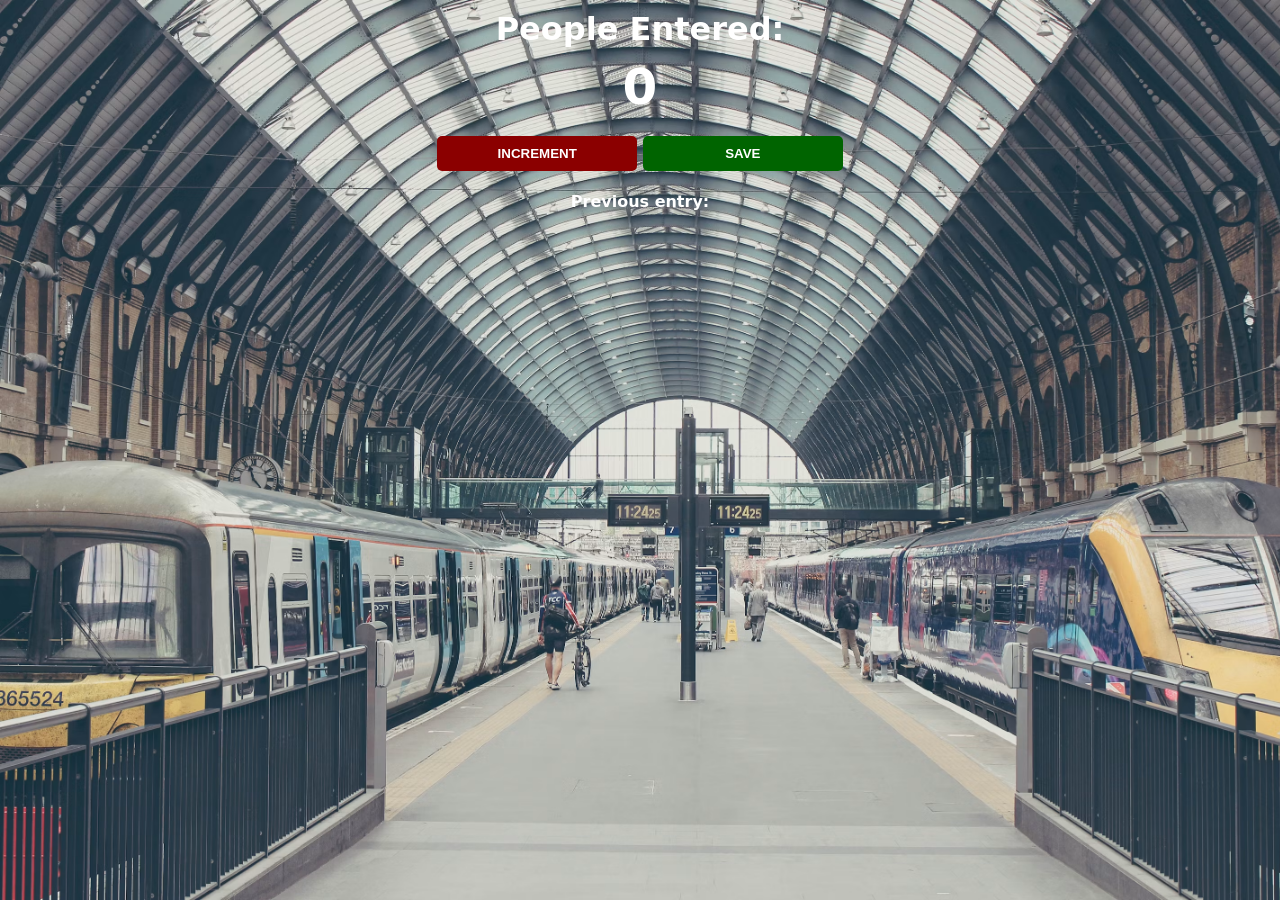
==== people counter/index.html @ 09171483 "commint initial files" ====
<html>
    <head>
        <link rel="stylesheet" href="styles.css">
    </head>
    <body>
        <h1>People Entered:</h1>
        <h2 id="count">0 </h2>
        <button id="increment" onclick="increment()">INCREMENT</button>
        <button id="save" onclick="save()">SAVE</button>
        <p id="save-entry">Previous entry:</p>
        <script src="index.js"> </script>
    </body>
</html>
---- people counter/styles.css ----
body{
    background-image: url(station.avif);
    background-size: cover;
    font-family: system-ui, -apple-system, BlinkMacSystemFont, 'Segoe UI', Roboto, Oxygen, Ubuntu, Cantarell, 'Open Sans', 'Helvetica Neue', sans-serif;
    font-weight: bold;
    text-align: center;
    text-shadow: 1px;
    color: white;
    
}
h1{
    margin-top: 10px;
    margin-bottom: 10px;
}
h2{
    font-size: 50;
    margin-top: 0;
    margin-bottom: 20px;
}
button{
    border: none;
    color: white;
    font-weight: bold;
    width: 200px;
    border-radius: 5px;
    margin-bottom: 5px;
    padding-top: 10px;
    padding-bottom: 10px;
}
#increment{
    background: darkred;
    
    
}
#save{
    background: darkgreen;
}
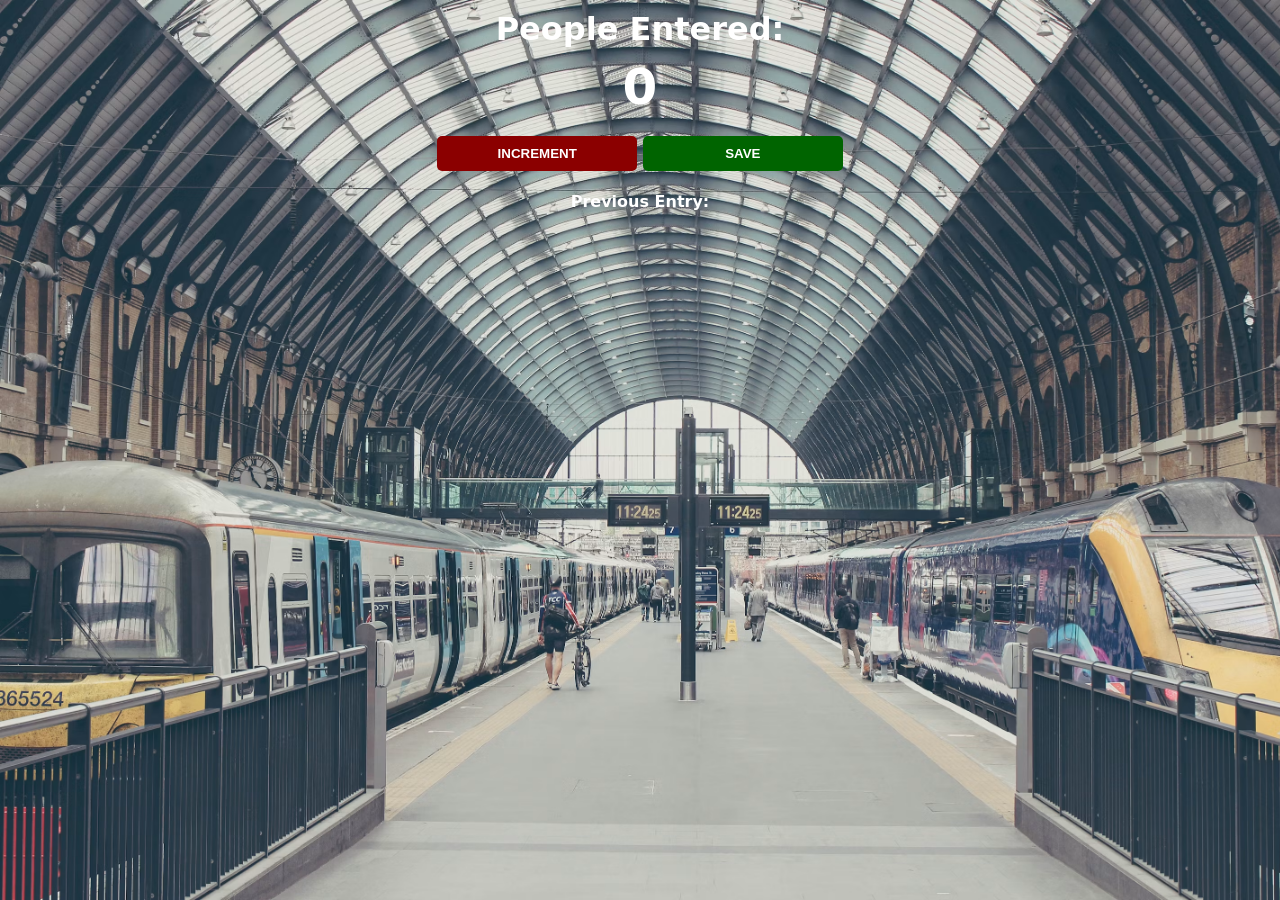
==== commit 010eb717: "SPELLING CHECK" ====
--- a/people counter/index.html
+++ b/people counter/index.html
@@ -7,7 +7,7 @@
         <h2 id="count">0 </h2>
         <button id="increment" onclick="increment()">INCREMENT</button>
         <button id="save" onclick="save()">SAVE</button>
-        <p id="save-entry">Previous entry:</p>
+        <p id="save-entry">Previous Entry:</p>
         <script src="index.js"> </script>
     </body>
 </html>
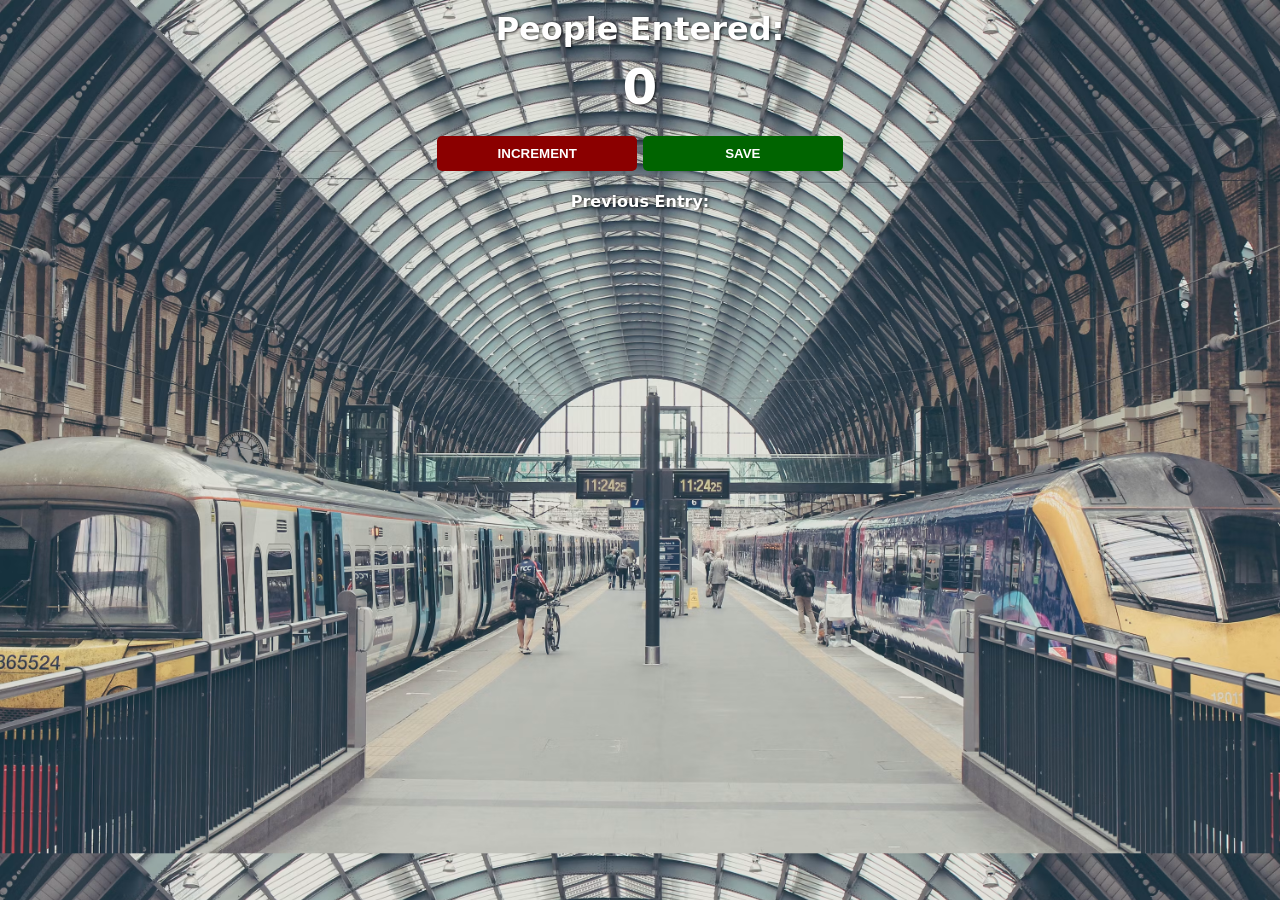
==== commit 83f25c14: "Troubleshooting issue (6a1d6b04ba2fd9b17bda7284)" ====
--- a/people counter/index.html
+++ b/people counter/index.html
@@ -1,4 +1,5 @@
-<html>
+<!DOCTYPE html>
+<html lang="en">
     <head>
         <link rel="stylesheet" href="styles.css">
     </head>
--- a/people counter/styles.css
+++ b/people counter/styles.css
@@ -4,7 +4,7 @@
     font-family: system-ui, -apple-system, BlinkMacSystemFont, 'Segoe UI', Roboto, Oxygen, Ubuntu, Cantarell, 'Open Sans', 'Helvetica Neue', sans-serif;
     font-weight: bold;
     text-align: center;
-    text-shadow: 1px;
+    text-shadow: 1px 1px 3px rgba(0, 0, 0, 0.8);
     color: white;
     
 }
@@ -13,7 +13,7 @@
     margin-bottom: 10px;
 }
 h2{
-    font-size: 50;
+    font-size: 50px;
     margin-top: 0;
     margin-bottom: 20px;
 }
